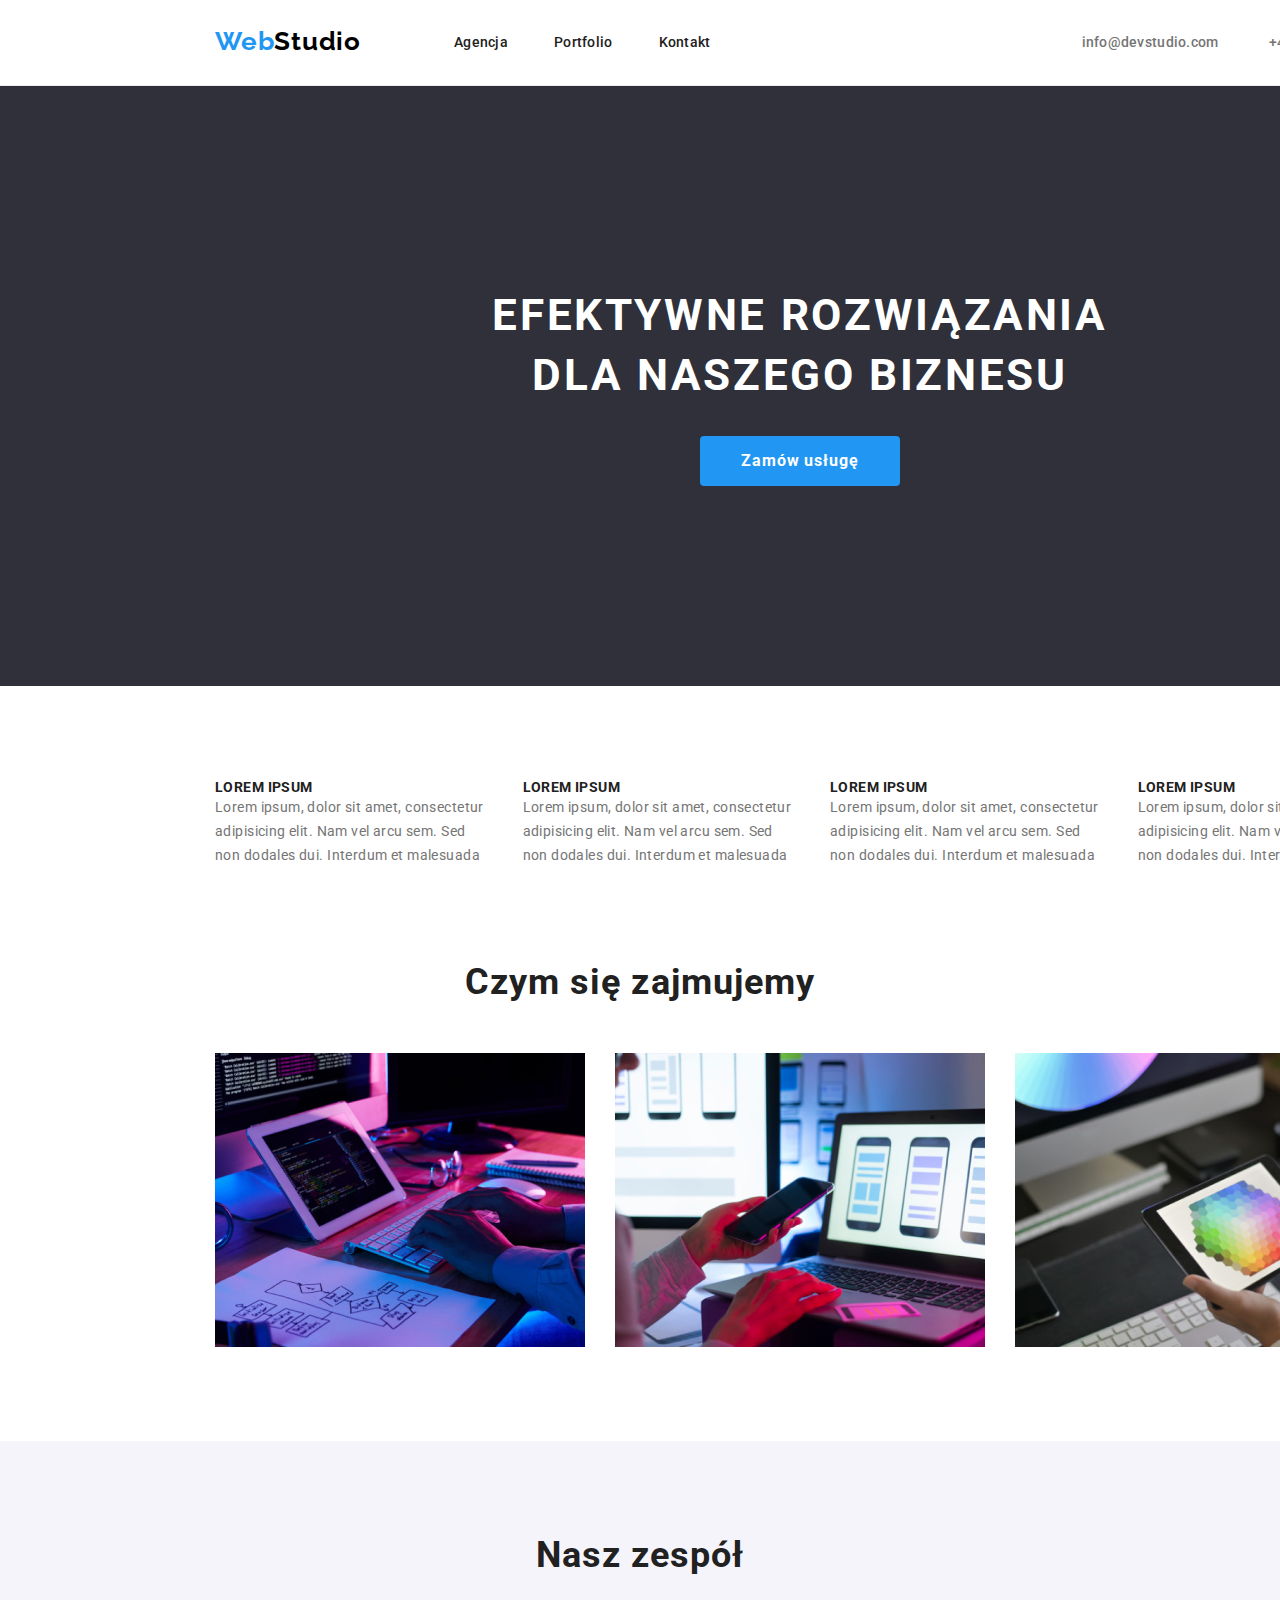
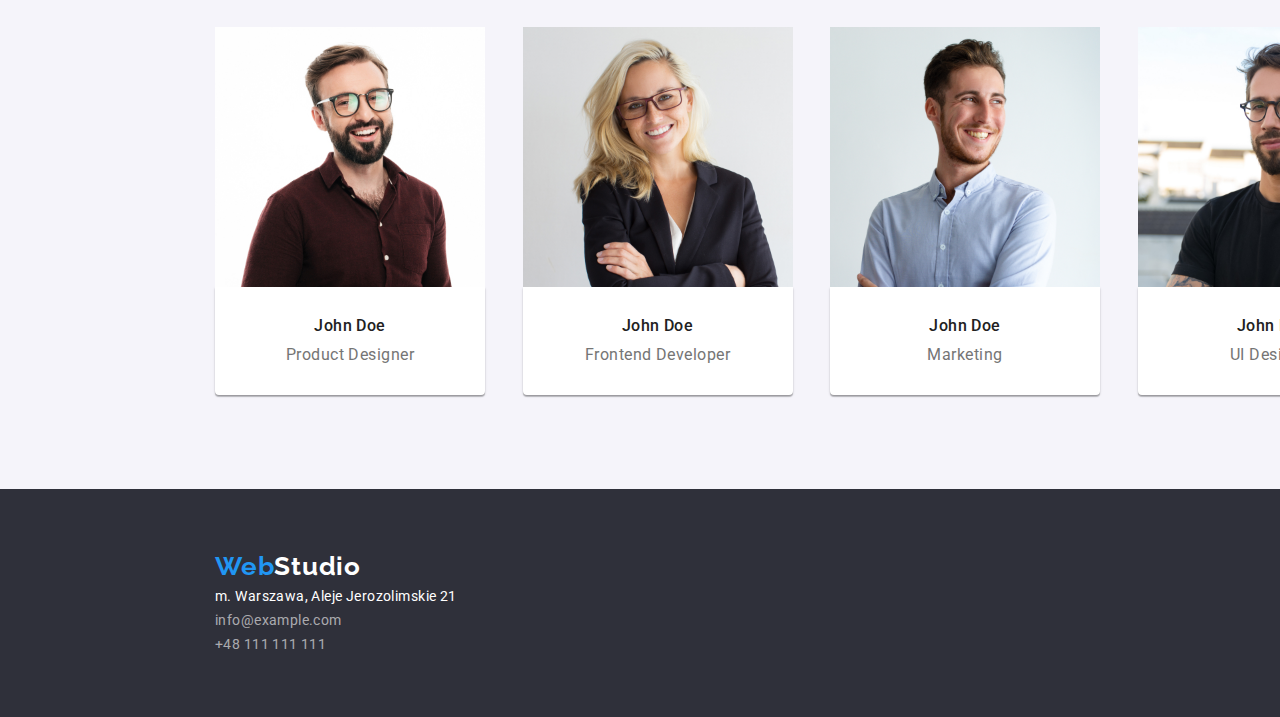
==== index.html @ ff4cf8d0 "dodano część styli geometrii" ====
<!DOCTYPE html>
<html lang="pl">
  <head>
    <meta charset="UTF-8" />
    <meta http-equiv="X-UA-Compatible" content="IE=edge" />
    <meta name="viewport" content="width=device-width, initial-scale=1.0" />
    <title>Studio</title>
    <link
    rel="stylesheet"
    href="https://cdnjs.cloudflare.com/ajax/libs/modern-normalize/1.0.0/modern-normalize.min.css"
  />
    <link rel="stylesheet" href="css/styles.css" />
    <link
      href="https://fonts.googleapis.com/css2?family=Raleway:wght@700&family=Roboto:wght@400;500;700;900&display=swap"
      rel="stylesheet"
    />
  </head>

  <body>
    <header class="web-heading">
      <div class="line">
      <div class="container">
        <a href="/" class="logo"><span class="web-color">Web</span>Studio</a>
        <nav>
          <ul class="navigation style">
            <li class="navigation-list"><a href="index.html" class="link">Agencja</a></li>
            <li class="navigation-list"><a href="portfolio.html" class="link">Portfolio</a></li>
            <li class="navigation-list"><a href="/" class="link">Kontakt</a></li>
          </ul>
        </nav>
        <ul class="contact style">
          <li class="contact-list"><a href="/" class="link">info@devstudio.com</a></li>
          <li class="contact-list"><a href="/" class="link">+48 111 111 111</a></li>
        </ul>
      </div>  
      </div>
        <ul class="heading style">
          <li>
            <h1 class="heading-title">efektywne rozwiązania </br> dla naszego biznesu</h1>
          </li>
          <li>
            <button type="button" class="service">Zamów usługę</button>
          </li>
        </ul>  
    </header>
    <main>
      <section class="section">
        <div class="container">
          <ul class="style main-content">
            <li class="content-list">
                <h4 class="content-heading">lorem ipsum</h4>
                <p class="content">
                  Lorem ipsum, dolor sit amet, consectetur adipisicing elit. Nam vel arcu sem. Sed non
                  dodales dui. Interdum et malesuada
                </p>
            </li>
            <li class="content-list">
                <h4 class="content-heading">lorem ipsum</h4>
                <p class="content">
                  Lorem ipsum, dolor sit amet, consectetur adipisicing elit. Nam vel arcu sem. Sed non
                  dodales dui. Interdum et malesuada
                </p>
            </li>
            <li class="content-list">
                <h4 class="content-heading">lorem ipsum</h4>
                <p class="content">
                  Lorem ipsum, dolor sit amet, consectetur adipisicing elit. Nam vel arcu sem. Sed non
                  dodales dui. Interdum et malesuada
                </p>            
            </li>
            <li class="content-list">
                <h4 class="content-heading">lorem ipsum</h4>
                <p class="content">
                  Lorem ipsum, dolor sit amet, consectetur adipisicing elit. Nam vel arcu sem. Sed non
                  dodales dui. Interdum et malesuada
                </p>
            </li>
          </ul>
        </div>
      </section>
      <section class="section">
        <ul class="style">
          <li>
            <h2 class="headings">Czym się zajmujemy</h2>
            <div class="container">
              <ul class="style images">
                <li class="images-list">
                  <img src="images/img1.jpg" alt="Zdjęcie poglądowe 1" width="370" height="294" />
                </li>
                <li class="images-list">
                  <img src="images/img2.jpg" alt="Zdjęcie poglądowe 2" width="370" height="294" />
                </li>
                <li class="images-list">
                  <img src="images/img3.jpg" alt="Zdjęcie poglądowe 3" width="370" height="294" />
                </li>
              </ul>
            </div>  
          </li>
        </ul>
      </section>
      <section class="team section"> 
        <ul class="style">
          <li>
            <h2 class="headings ">Nasz zespół</h2>
            <div class="container">
              <ul class="style team-content">
                <li class="team-list">
                  <figure>
                    <img src="images/img4.jpg" alt="Zdjęcie pracownika" width="270" height="260" />
                    <figcaption class="team-description">
                      <h4 class="name">John Doe</h4>
                      <p class="job-position">Product Designer</p>
                    </figcaption>
                  </figure>
                </li>
                <li class="team-list">
                  <figure>
                    <img src="images/img5.jpg" alt="Zdjęcie pracownika" width="270" height="260" />
                    <figcaption class="team-description">
                      <h4 class="name">John Doe</h4>
                      <p class="job-position">Frontend Developer</p>
                    </figcaption>
                  </figure>
                </li>
                <li class="team-list">
                  <figure>
                    <img src="images/img6.jpg" alt="Zdjęcie pracownika" width="270" height="260" />
                    <figcaption class="team-description">
                      <h4 class="name">John Doe</h4>
                      <p class="job-position">Marketing</p>
                    </figcaption>
                  </figure>
                </li>
                <li class="team-list">
                  <figure>
                    <img src="images/img7.jpg" alt="Zdjęcie pracownika" width="270" height="260" />
                    <figcaption class="team-description">
                      <h4 class="name">John Doe</h4>
                      <p class="job-position">UI Designer</p>
                    </figcaption>
                  </figure>
                </li>
              </ul>
            </div>
          </li>
        </ul>
      </section>
    </main>
    <footer class="contacts">
      <div class="container">
        <a href="/" class="logo-bottom"><span class="web-color">Web</span>Studio</a>
        <address class="contact-bottom">
          m. Warszawa, Aleje Jerozolimskie 21 <br />
          <a href="mailto:info@example.com" class="link mail">info@example.com</a><br />
          <a href="tel:+48111111111" class="link phone-bottom">+48 111 111 111</a>
        </address>
      </div>  
    </footer>
  </body>
</html>
---- css/styles.css ----
body {
  --main-color: #212121;
}
body {
  font-family: 'Roboto', 'Arial', sans-serif;
  color: var(--main-color);
}
.logo,
.logo-bottom {
  --logo-color: #000000;
  --logo-color-footer: #ffffff;
}
.web-color {
  --web-color: #2196f3;
}
h1,
h2,
h3,
h4,
h5,
h6 {
  margin: 0;
  padding: 0;
}
ul,
ol {
  margin: 0;
  padding: 0;
}
p {
  margin: 0;
  padding: 0;
}
figure,
figcaption {
  margin: 0;
  padding: 0;
}
img {
  display: block;
  margin: 0;
  padding: 0;
}
.container {
  width: 1200px;
  margin: 0 215px;
}
.web-heading .line {
  --border-color: #ececec;
}
.web-heading .line {
  border-bottom: 1px solid var(--border-color);
}
.web-heading .container {
  display: flex;
  align-items: center;
}
.logo {
  margin-top: 24px;
  margin-bottom: 25px;
}
.navigation {
  display: flex;
  margin-left: 93px;
  margin-top: 32px;
  margin-bottom: 32px;
}
.navigation-list:not(:last-child) {
  margin-right: 46px;
}
.contact {
  display: flex;
  margin-top: 32px;
  margin-bottom: 32px;
  margin-left: 371px;
}
.contact-list:not(:last-child) {
  margin-right: 50px;
}

.logo,
.logo-bottom {
  font-family: 'Raleway', 'Arial', sans-serif;
  font-weight: 700;
  font-size: 26px;
  line-height: 1.38;
  letter-spacing: 0.03em;
}
.logo {
  color: var(--logo-color);
}
.logo-bottom {
  color: var(--logo-color-footer);
}
.web-color {
  color: var(--web-color);
}
.navigation .link:hover,
.navigation .link:focus {
  --nav-color-hover: #2196f3;
}
.contact .link {
  --contact-color: #757575;
  --contact-color-hover: #2196f3;
}
.navigation .link {
  color: var(--main-color);
}

.navigation .link,
.contact .link {
  font-weight: 500;
  font-size: 14px;
  line-height: 1.14;
  letter-spacing: 0.02em;
}

.navigation .link:hover,
.navigation .link:focus {
  color: var(--nav-color-hover);
}
.navigation .link:visited {
  color: none;
}
.contact .link {
  color: var(--contact-color);
}
.contact .link:hover,
.contact .link:focus {
  color: var(--contact-color-hover);
}
.link,
.logo,
.logo-bottom {
  text-decoration: none;
}
.style {
  list-style-type: none;
}
.heading {
  --heading-color: #2f303a;
}
.heading-title {
  --heading-title-color: #ffffff;
}
.service {
  --button-color: #2196f3;
  --button-text-color: #ffffff;
}
.heading {
  background-color: var(--heading-color);
  width: 1600px;
  height: 600px;
}
.heading-title {
  color: var(--heading-title-color);
  font-size: 44px;
  line-height: 1.36;
  text-align: center;
  letter-spacing: 0.06em;
  text-transform: uppercase;
  padding-top: 200px;
  padding-bottom: 30px;
}
.service {
  width: 200px;
  height: 50px;
  background-color: var(--button-color);
  color: var(--button-text-color);
  font-family: 'Roboto', 'Arial', sans-serif;
  font-weight: 700;
  font-size: 16px;
  line-height: 1.87;
  text-align: center;
  letter-spacing: 0.06em;
  cursor: pointer;
  border: none;
  border-radius: 4px;
  margin: 0 700px;
}
.section {
  padding-top: 94px;
}
.section:nth-child(2),
.section:last-child {
  padding-bottom: 94px;
}
.content-heading {
  font-weight: 700;
  font-size: 14px;
  line-height: 1.14;
  letter-spacing: 0.03em;
  text-transform: uppercase;
}
.content {
  --paragraph-color: #757575;
}
.content {
  color: var(--paragraph-color);
  font-size: 14px;
  line-height: 1.71;
  letter-spacing: 0.03em;
}
.container .main-content {
  display: flex;
  gap: 30px;
}
.content-list {
  flex-basis: calc((100% - 90px) / 4);
}
.headings {
  font-weight: 700;
  font-size: 36px;
  line-height: 1.16;
  text-align: center;
  letter-spacing: 0.03em;
}
.container .images {
  display: flex;
  padding-top: 50px;
  gap: 30px;
}
.image-list {
  flex-basis: calc((100% - 60px) / 3);
}
.team-description {
  --team-description-bgc: #ffffff;
}
.team-description {
  background-color: var(--team-description-bgc);
}
.team {
  --section-team-color: #f5f4fa;
}
.team {
  background-color: var(--section-team-color);
}
.name {
  font-weight: 500;
  font-size: 16px;
  line-height: 1.18;
  text-align: center;
  letter-spacing: 0.03em;
}
.job-position {
  --job-position-color: #757575;
}
.job-position {
  font-size: 16px;
  line-height: 1.18;
  text-align: center;
  letter-spacing: 0.03em;
  color: var(--job-position-color);
}
.container .team-content {
  display: flex;
  padding-top: 50px;
  gap: 30px;
}
.team-list {
  flex-basis: calc((100% - 90px) / 4);
}
.team-description {
  width: 270px;
  box-shadow: 0px 1px 3px rgba(0, 0, 0, 0.12), 0px 1px 1px rgba(0, 0, 0, 0.14),
    0px 2px 1px rgba(0, 0, 0, 0.2);
  border-radius: 0px 0px 4px 4px;
}
.name {
  padding: 30px 0 10px 0;
}
.job-position {
  padding-bottom: 30px;
}
.contacts {
  --footer-bgc-color: #2f303a;
}
.contacts {
  background-color: var(--footer-bgc-color);
}
.contact-bottom {
  --address-color: #ffffff;
}
.contact-bottom {
  font-style: normal;
  font-size: 14px;
  line-height: 1.71;
  letter-spacing: 0.03em;
  color: var(--address-color);
}
.mail,
.phone-bottom {
  --color-mail-phone: rgba(255, 255, 255, 0.6);
  --color-mail-phone-hover: #2196f3;
}
.mail,
.phone-bottom {
  color: var(--color-mail-phone);
}
.mail:hover,
.phone-bottom:hover,
.mail:focus,
.phone-bottom:focus {
  color: var(--color-mail-phone-hover);
}
.contacts .container {
  padding: 60px 0;
}
.logo-bottom {
  padding-bottom: 20px;
}
.mail {
  padding: 9px 0;
}

.filter {
  --filter-bgc-color: #f5f4fa;
}
.filter:hover,
.filter:focus {
  --filter-bgc-color-hover: #2196f3;
  --filter-color-hover: #ffffff;
}
.filter {
  background-color: var(--filter-bgc-color);
  width: 114px;
  height: 38px;
  font-family: 'Roboto', 'Arial', sans-serif;
  font-weight: 500;
  font-size: 16px;
  line-height: 1.62;
  text-align: center;
  letter-spacing: 0.03em;
  cursor: pointer;
  border: none;
  border-radius: 4px;
}
.filter:hover,
.filter:focus {
  background-color: var(--filter-bgc-color-hover);
  color: var(--filter-color-hover);
}
.description {
  font-weight: 700;
  font-size: 18px;
  line-height: 2;
  letter-spacing: 0.06em;
}
.type {
  --type-color: #757575;
}
.type {
  color: var(--type-color);
  font-size: 16px;
  line-height: 1.88;
  letter-spacing: 0.03em;
}
.filter {
  margin: 0;
  padding: 0;
  display: block;
}
.filter-text {
  width: 370px;
}
.container .filters {
  display: flex;
  margin: 100px 518px 56px 510px;
}
.container .filter-content {
  display: flex;
  flex-wrap: wrap;
  gap: 30px;
}
.filter-content-list {
  flex-basis: calc((100%-60px) / 3);
}
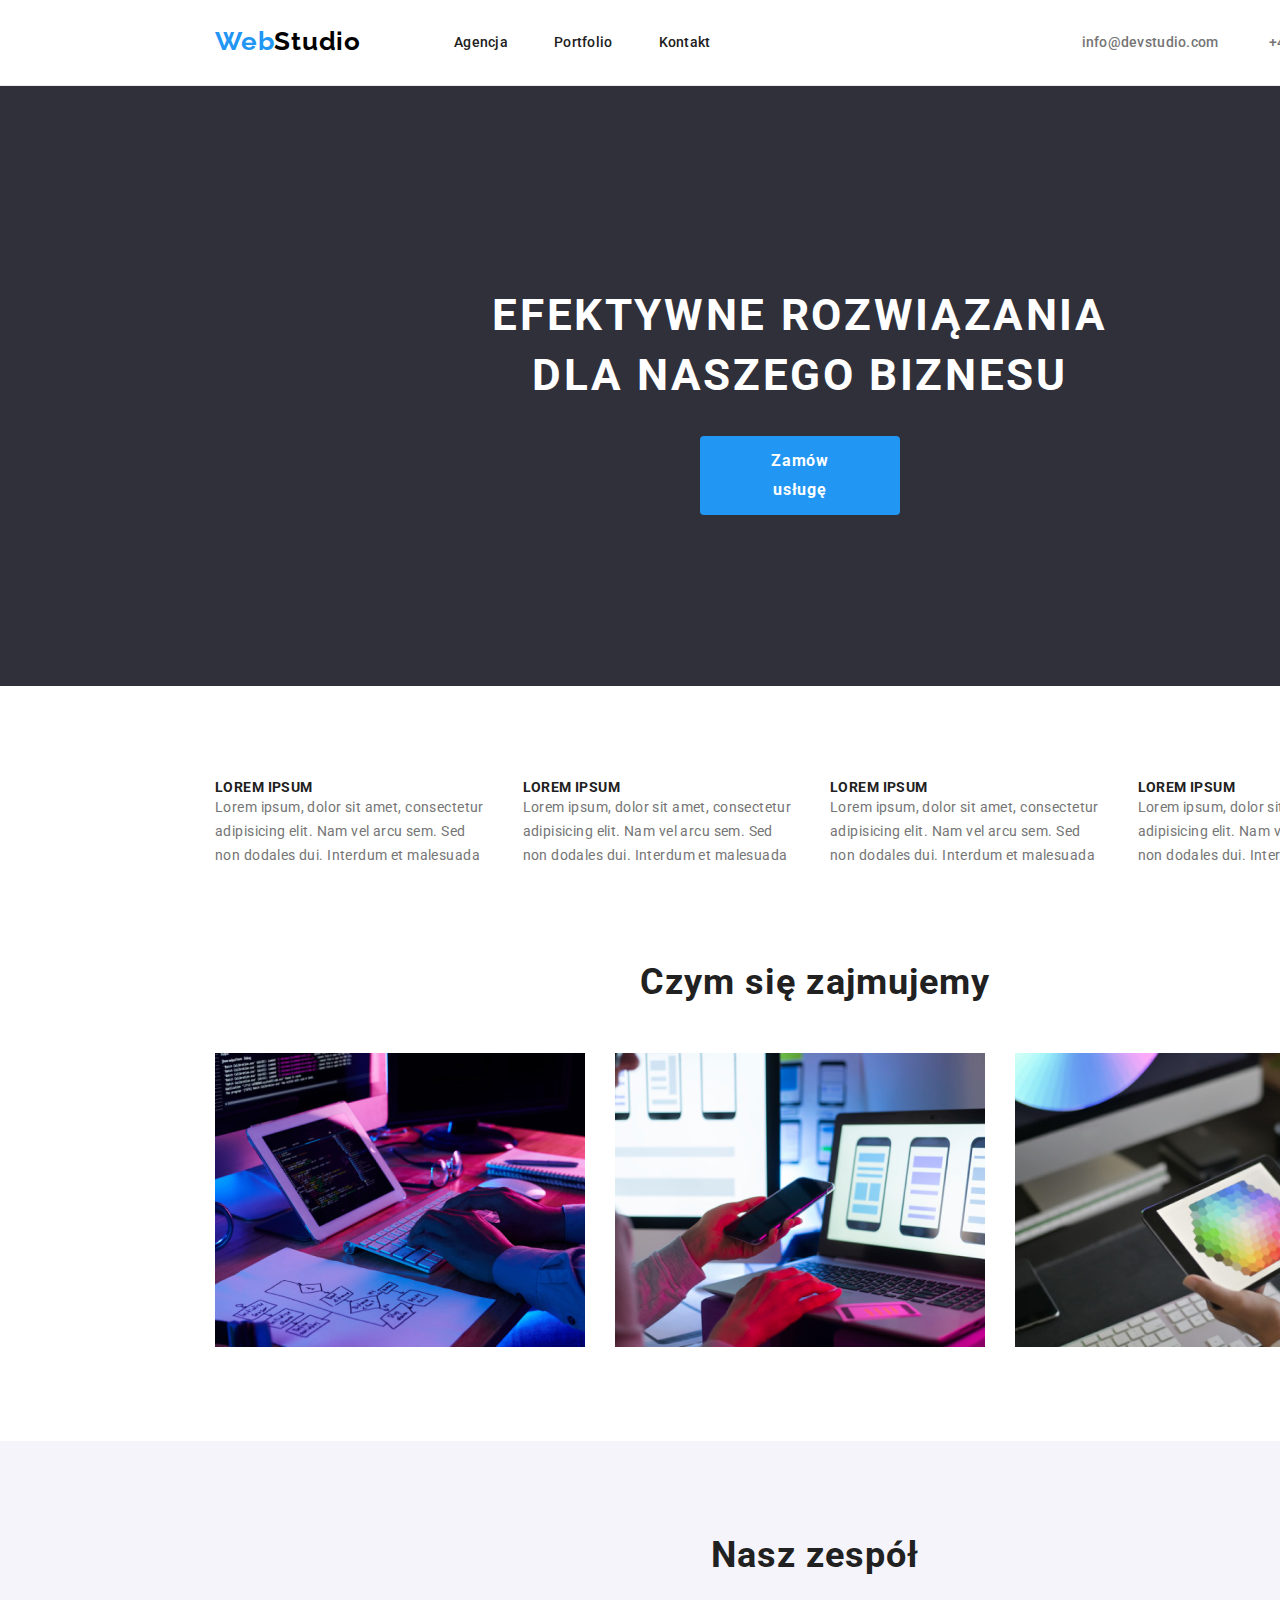
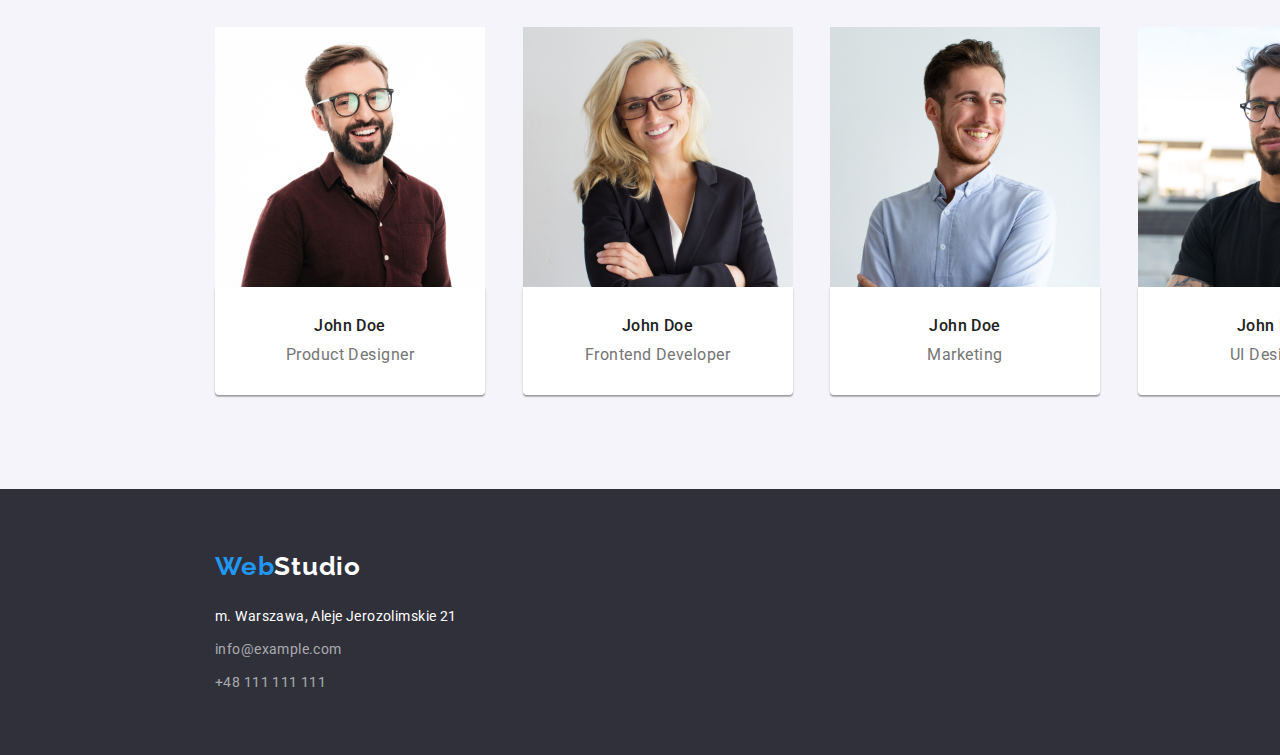
==== commit 4a34990b: "dodano wszystkie style geometrii" ====
--- a/index.html
+++ b/index.html
@@ -79,71 +79,71 @@
         </div>
       </section>
       <section class="section">
-        <ul class="style">
-          <li>
-            <h2 class="headings">Czym się zajmujemy</h2>
-            <div class="container">
-              <ul class="style images">
-                <li class="images-list">
-                  <img src="images/img1.jpg" alt="Zdjęcie poglądowe 1" width="370" height="294" />
-                </li>
-                <li class="images-list">
-                  <img src="images/img2.jpg" alt="Zdjęcie poglądowe 2" width="370" height="294" />
-                </li>
-                <li class="images-list">
-                  <img src="images/img3.jpg" alt="Zdjęcie poglądowe 3" width="370" height="294" />
-                </li>
-              </ul>
-            </div>  
-          </li>
-        </ul>
+        <div class="container">
+          <ul class="style">
+            <li>
+              <h2 class="headings">Czym się zajmujemy</h2>
+                <ul class="style images">
+                  <li class="images-list">
+                    <img src="images/img1.jpg" alt="Zdjęcie poglądowe 1" width="370" height="294" />
+                  </li>
+                  <li class="images-list">
+                    <img src="images/img2.jpg" alt="Zdjęcie poglądowe 2" width="370" height="294" />
+                  </li>
+                  <li class="images-list">
+                    <img src="images/img3.jpg" alt="Zdjęcie poglądowe 3" width="370" height="294" />
+                  </li>
+                </ul>
+            </li>
+          </ul> 
+        </div>
       </section>
       <section class="team section"> 
-        <ul class="style">
-          <li>
-            <h2 class="headings ">Nasz zespół</h2>
-            <div class="container">
-              <ul class="style team-content">
-                <li class="team-list">
-                  <figure>
-                    <img src="images/img4.jpg" alt="Zdjęcie pracownika" width="270" height="260" />
-                    <figcaption class="team-description">
-                      <h4 class="name">John Doe</h4>
-                      <p class="job-position">Product Designer</p>
-                    </figcaption>
-                  </figure>
-                </li>
-                <li class="team-list">
-                  <figure>
-                    <img src="images/img5.jpg" alt="Zdjęcie pracownika" width="270" height="260" />
-                    <figcaption class="team-description">
-                      <h4 class="name">John Doe</h4>
-                      <p class="job-position">Frontend Developer</p>
-                    </figcaption>
-                  </figure>
-                </li>
-                <li class="team-list">
-                  <figure>
-                    <img src="images/img6.jpg" alt="Zdjęcie pracownika" width="270" height="260" />
-                    <figcaption class="team-description">
-                      <h4 class="name">John Doe</h4>
-                      <p class="job-position">Marketing</p>
-                    </figcaption>
-                  </figure>
-                </li>
-                <li class="team-list">
-                  <figure>
-                    <img src="images/img7.jpg" alt="Zdjęcie pracownika" width="270" height="260" />
-                    <figcaption class="team-description">
-                      <h4 class="name">John Doe</h4>
-                      <p class="job-position">UI Designer</p>
-                    </figcaption>
-                  </figure>
-                </li>
-              </ul>
-            </div>
-          </li>
-        </ul>
+        <div class="container">
+          <ul class="style">
+            <li>
+              <h2 class="headings ">Nasz zespół</h2>
+                <ul class="style team-content">
+                  <li class="team-list">
+                    <figure>
+                      <img src="images/img4.jpg" alt="Zdjęcie pracownika" width="270" height="260" />
+                      <figcaption class="team-description">
+                        <h4 class="name">John Doe</h4>
+                        <p class="job-position">Product Designer</p>
+                      </figcaption>
+                    </figure>
+                  </li>
+                  <li class="team-list">
+                    <figure>
+                      <img src="images/img5.jpg" alt="Zdjęcie pracownika" width="270" height="260" />
+                      <figcaption class="team-description">
+                        <h4 class="name">John Doe</h4>
+                        <p class="job-position">Frontend Developer</p>
+                      </figcaption>
+                    </figure>
+                  </li>
+                  <li class="team-list">
+                    <figure>
+                      <img src="images/img6.jpg" alt="Zdjęcie pracownika" width="270" height="260" />
+                      <figcaption class="team-description">
+                        <h4 class="name">John Doe</h4>
+                        <p class="job-position">Marketing</p>
+                      </figcaption>
+                    </figure>
+                  </li>
+                  <li class="team-list">
+                    <figure>
+                      <img src="images/img7.jpg" alt="Zdjęcie pracownika" width="270" height="260" />
+                      <figcaption class="team-description">
+                        <h4 class="name">John Doe</h4>
+                        <p class="job-position">UI Designer</p>
+                      </figcaption>
+                    </figure>
+                  </li>
+                </ul>
+              </li>
+          </ul>
+        </div>
       </section>
     </main>
     <footer class="contacts">
--- a/css/styles.css
+++ b/css/styles.css
@@ -47,6 +47,7 @@
 }
 .web-heading .line {
   --border-color: #ececec;
+  width: 1600px;
 }
 .web-heading .line {
   border-bottom: 1px solid var(--border-color);
@@ -164,7 +165,7 @@
 }
 .service {
   width: 200px;
-  height: 50px;
+  min-height: 50px;
   background-color: var(--button-color);
   color: var(--button-text-color);
   font-family: 'Roboto', 'Arial', sans-serif;
@@ -177,6 +178,7 @@
   border: none;
   border-radius: 4px;
   margin: 0 700px;
+  padding: 10px 41px 10px 41px;
 }
 .section {
   padding-top: 94px;
@@ -234,6 +236,7 @@
 }
 .team {
   background-color: var(--section-team-color);
+  width: 1600px;
 }
 .name {
   font-weight: 500;
@@ -277,6 +280,7 @@
 }
 .contacts {
   background-color: var(--footer-bgc-color);
+  width: 1600px;
 }
 .contact-bottom {
   --address-color: #ffffff;
@@ -306,11 +310,16 @@
 .contacts .container {
   padding: 60px 0;
 }
-.logo-bottom {
-  padding-bottom: 20px;
+.contact-bottom {
+  padding-top: 20px;
+}
+.mail,
+.phone-bottom {
+  display: inline-block;
 }
 .mail {
-  padding: 9px 0;
+  padding-top: 9px;
+  padding-bottom: 9px;
 }
 
 .filter {
@@ -323,8 +332,6 @@
 }
 .filter {
   background-color: var(--filter-bgc-color);
-  width: 114px;
-  height: 38px;
   font-family: 'Roboto', 'Arial', sans-serif;
   font-weight: 500;
   font-size: 16px;
@@ -334,6 +341,26 @@
   cursor: pointer;
   border: none;
   border-radius: 4px;
+}
+.filter-list:nth-child(1) {
+  width: 121px;
+  margin-right: 8px;
+}
+.filter-list:nth-child(2) {
+  width: 93px;
+  margin-right: 8px;
+}
+.filter-list:nth-child(3) {
+  width: 114px;
+  margin-right: 8px;
+}
+.filter-list:nth-child(4) {
+  width: 91px;
+  margin-right: 8px;
+}
+.filter-list:nth-child(5) {
+  width: 121px;
+  margin-right: 8px;
 }
 .filter:hover,
 .filter:focus {
@@ -361,17 +388,33 @@
   display: block;
 }
 .filter-text {
+  --border-filter-text: #eeeeee;
+}
+.filter-text {
   width: 370px;
+  border: 1px solid var(--border-filter-text);
 }
 .container .filters {
   display: flex;
-  margin: 100px 518px 56px 510px;
-}
+  justify-content: center;
+  margin: 100px 303px 56px 295px;
+}
+.filter {
+  padding: 6px 22px 6px 22px;
+}
+
 .container .filter-content {
   display: flex;
   flex-wrap: wrap;
   gap: 30px;
+  padding-bottom: 94px;
 }
 .filter-content-list {
-  flex-basis: calc((100%-60px) / 3);
-}
+  flex-basis: calc((100% - 2 * 30px) / 3);
+}
+.filter-text {
+  padding: 20px 0 20px 24px;
+}
+.description {
+  padding-bottom: 4px;
+}
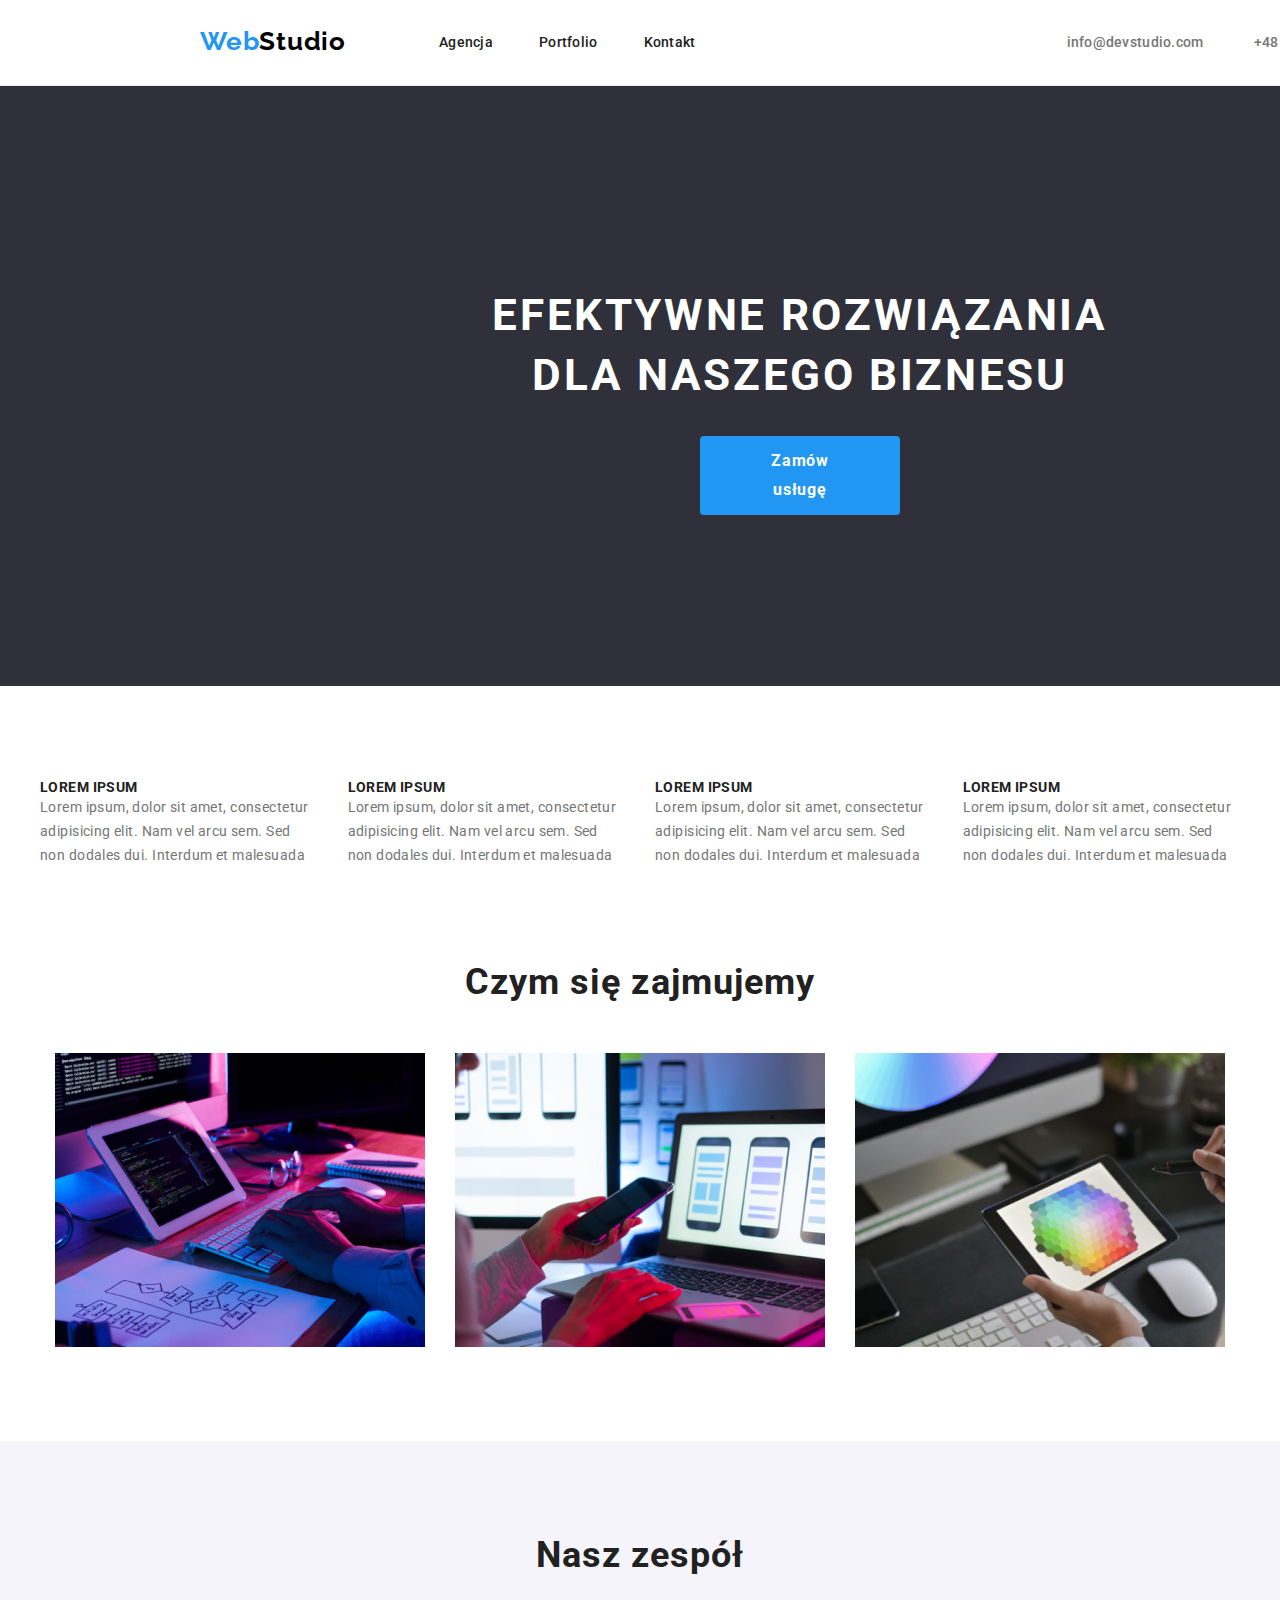
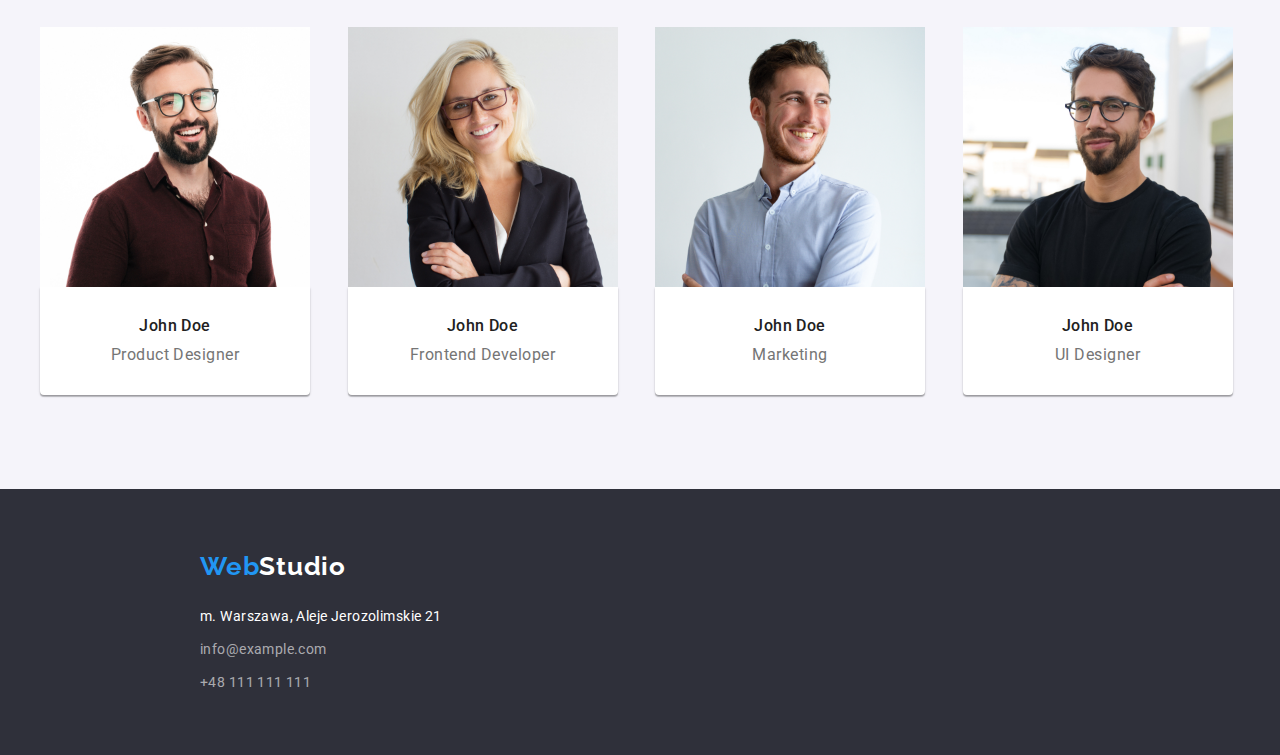
==== commit 800198a6: "poprawki w html i stylach" ====
--- a/index.html
+++ b/index.html
@@ -80,69 +80,61 @@
       </section>
       <section class="section">
         <div class="container">
-          <ul class="style">
-            <li>
-              <h2 class="headings">Czym się zajmujemy</h2>
-                <ul class="style images">
-                  <li class="images-list">
-                    <img src="images/img1.jpg" alt="Zdjęcie poglądowe 1" width="370" height="294" />
-                  </li>
-                  <li class="images-list">
-                    <img src="images/img2.jpg" alt="Zdjęcie poglądowe 2" width="370" height="294" />
-                  </li>
-                  <li class="images-list">
-                    <img src="images/img3.jpg" alt="Zdjęcie poglądowe 3" width="370" height="294" />
-                  </li>
-                </ul>
+          <h2 class="headings">Czym się zajmujemy</h2>
+          <ul class="style images">
+            <li class="images-list">
+              <img src="images/img1.jpg" alt="Zdjęcie poglądowe 1" width="370" height="294" />
             </li>
-          </ul> 
+            <li class="images-list">
+              <img src="images/img2.jpg" alt="Zdjęcie poglądowe 2" width="370" height="294" />
+            </li>
+            <li class="images-list">
+              <img src="images/img3.jpg" alt="Zdjęcie poglądowe 3" width="370" height="294" />
+            </li>
+          </ul>
         </div>
       </section>
       <section class="team section"> 
         <div class="container">
-          <ul class="style">
-            <li>
-              <h2 class="headings ">Nasz zespół</h2>
-                <ul class="style team-content">
-                  <li class="team-list">
-                    <figure>
-                      <img src="images/img4.jpg" alt="Zdjęcie pracownika" width="270" height="260" />
-                      <figcaption class="team-description">
-                        <h4 class="name">John Doe</h4>
-                        <p class="job-position">Product Designer</p>
-                      </figcaption>
-                    </figure>
-                  </li>
-                  <li class="team-list">
-                    <figure>
-                      <img src="images/img5.jpg" alt="Zdjęcie pracownika" width="270" height="260" />
-                      <figcaption class="team-description">
-                        <h4 class="name">John Doe</h4>
-                        <p class="job-position">Frontend Developer</p>
-                      </figcaption>
-                    </figure>
-                  </li>
-                  <li class="team-list">
-                    <figure>
-                      <img src="images/img6.jpg" alt="Zdjęcie pracownika" width="270" height="260" />
-                      <figcaption class="team-description">
-                        <h4 class="name">John Doe</h4>
-                        <p class="job-position">Marketing</p>
-                      </figcaption>
-                    </figure>
-                  </li>
-                  <li class="team-list">
-                    <figure>
-                      <img src="images/img7.jpg" alt="Zdjęcie pracownika" width="270" height="260" />
-                      <figcaption class="team-description">
-                        <h4 class="name">John Doe</h4>
-                        <p class="job-position">UI Designer</p>
-                      </figcaption>
-                    </figure>
-                  </li>
-                </ul>
-              </li>
-          </ul>
+          <h2 class="headings ">Nasz zespół</h2>
+          <ul class="style team-content">
+            <li class="team-list">
+              <figure>
+                <img src="images/img4.jpg" alt="Zdjęcie pracownika" width="270" height="260" />
+                <figcaption class="team-description">
+                  <h4 class="name">John Doe</h4>
+                  <p class="job-position">Product Designer</p>
+                </figcaption>
+              </figure>
+            </li>
+            <li class="team-list">
+              <figure>
+                <img src="images/img5.jpg" alt="Zdjęcie pracownika" width="270" height="260" />
+                <figcaption class="team-description">
+                  <h4 class="name">John Doe</h4>
+                  <p class="job-position">Frontend Developer</p>
+                </figcaption>
+              </figure>
+            </li>
+            <li class="team-list">
+              <figure>
+                <img src="images/img6.jpg" alt="Zdjęcie pracownika" width="270" height="260" />
+                <figcaption class="team-description">
+                  <h4 class="name">John Doe</h4>
+                  <p class="job-position">Marketing</p>
+                </figcaption>
+              </figure>
+            </li>
+            <li class="team-list">
+              <figure>
+                <img src="images/img7.jpg" alt="Zdjęcie pracownika" width="270" height="260" />
+                <figcaption class="team-description">
+                  <h4 class="name">John Doe</h4>
+                  <p class="job-position">UI Designer</p>
+                </figcaption>
+              </figure>
+            </li>
+          </ul>  
         </div>
       </section>
     </main>
--- a/css/styles.css
+++ b/css/styles.css
@@ -43,7 +43,7 @@
 }
 .container {
   width: 1200px;
-  margin: 0 215px;
+  margin: 0 auto;
 }
 .web-heading .line {
   --border-color: #ececec;
@@ -205,6 +205,7 @@
 }
 .container .main-content {
   display: flex;
+  justify-content: center;
   gap: 30px;
 }
 .content-list {
@@ -219,6 +220,7 @@
 }
 .container .images {
   display: flex;
+  justify-content: center;
   padding-top: 50px;
   gap: 30px;
 }
@@ -236,7 +238,6 @@
 }
 .team {
   background-color: var(--section-team-color);
-  width: 1600px;
 }
 .name {
   font-weight: 500;
@@ -257,6 +258,7 @@
 }
 .container .team-content {
   display: flex;
+  justify-content: center;
   padding-top: 50px;
   gap: 30px;
 }
